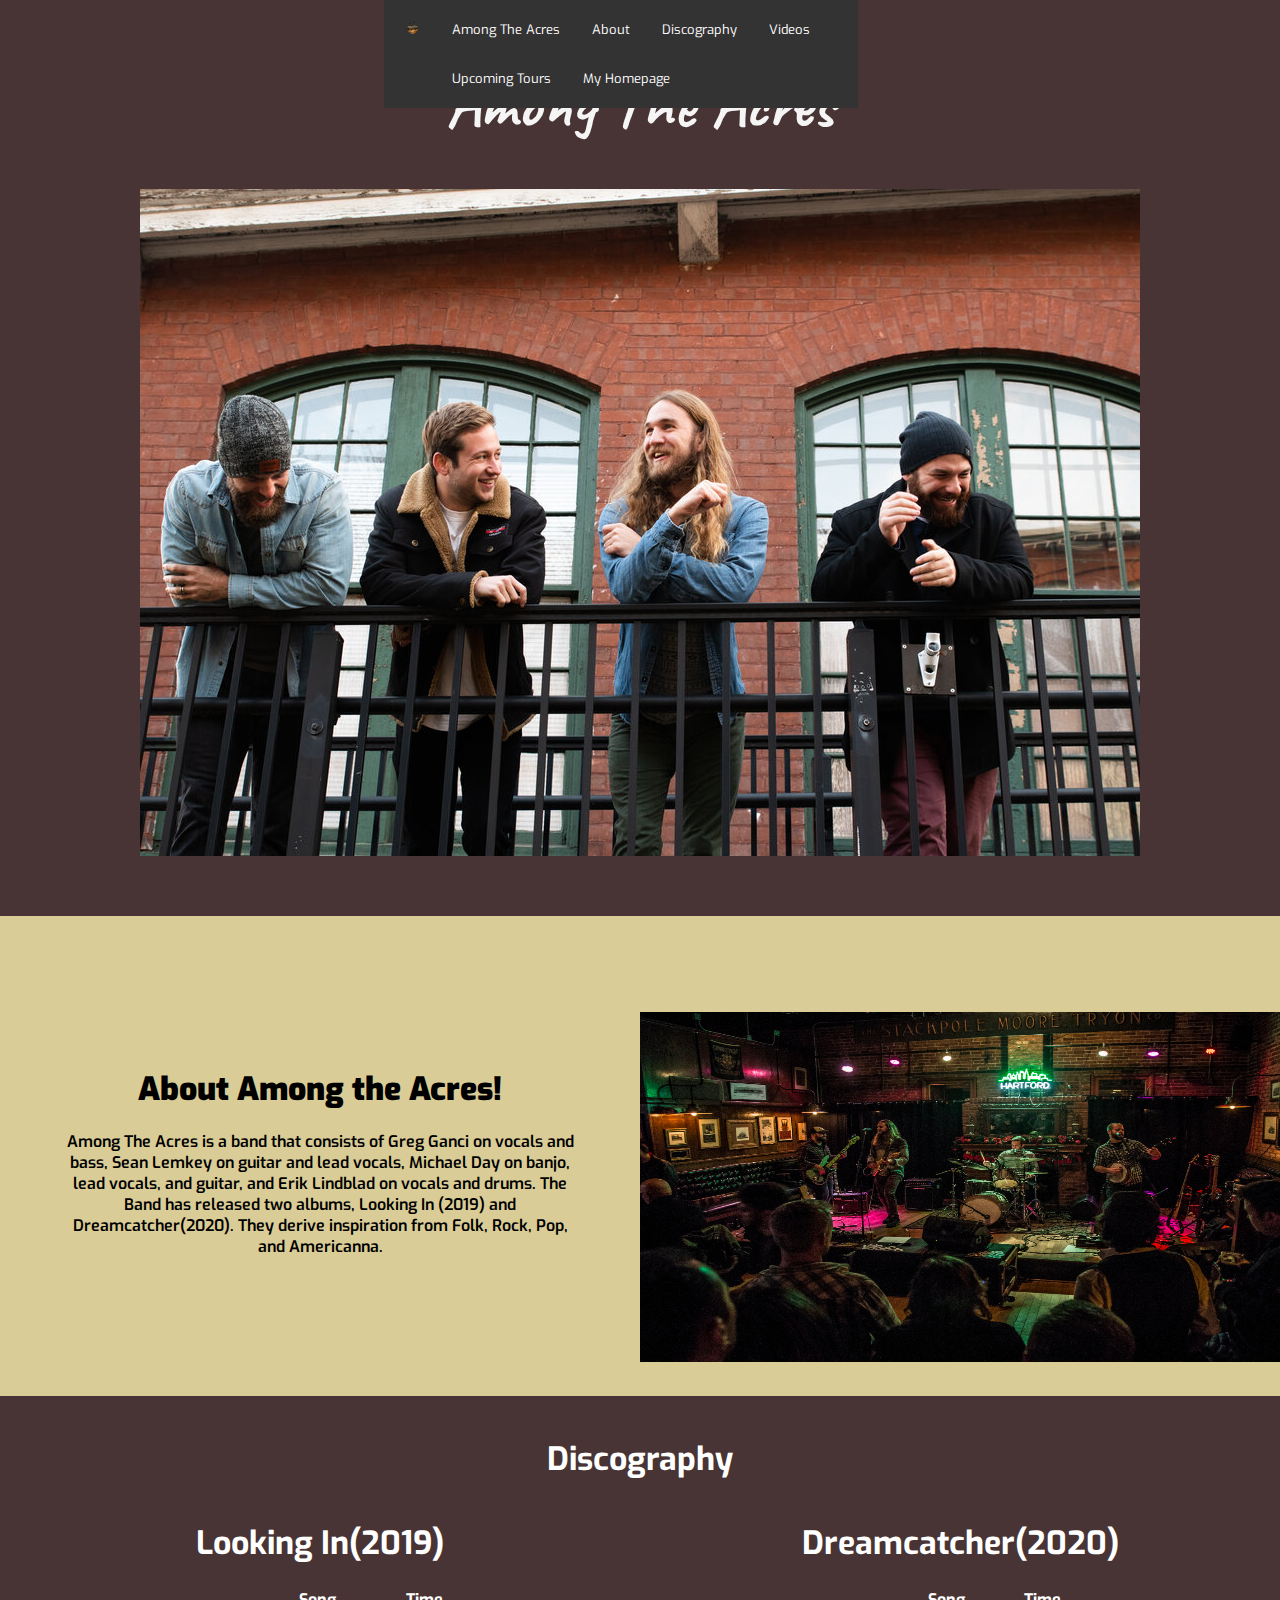
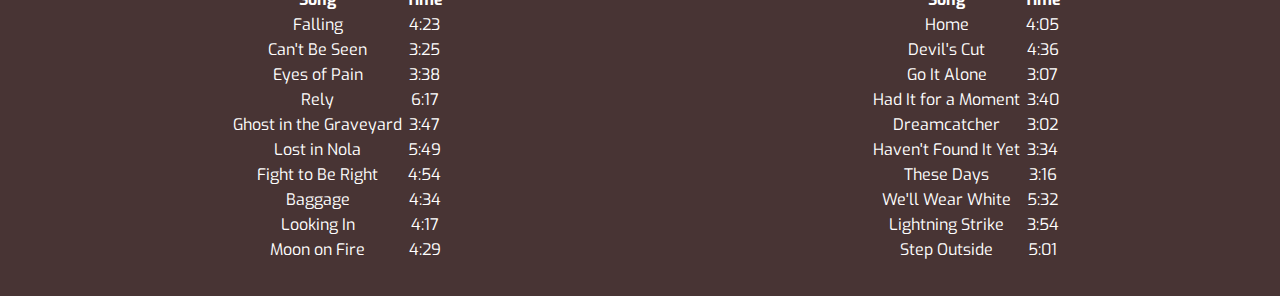
==== homework1/homework1.html @ 7064b351 "Working on HW1" ====
<!DOCTYPE html>
<html lang="en">
<head>
    <!-- Meta -->
    <meta charset="UTF-8">
    <meta http-equiv="X-UA-Compatible" content="IE=edge">
    <meta name="viewport" content="width=device-width, initial-scale=1.0">

    <!-- Other -->
    <title>Among The Acres (HW1)</title>

    <!-- Links -->
    <link rel="stylesheet" href="styles.css">
    <link rel="icon" href="../images/AcornLogo.png">

    <!-- Font-->
    <link rel="preconnect" href="https://fonts.googleapis.com">
    <link rel="preconnect" href="https://fonts.gstatic.com" crossorigin>
    <link href="https://fonts.googleapis.com/css2?family=Caveat:wght@500&family=Exo:ital,wght@0,100;0,200;0,300;0,400;0,500;0,600;0,700;0,800;0,900;1,100;1,200;1,300;1,400;1,500;1,600;1,700;1,800;1,900&display=swap" rel="stylesheet">


</head>
<body>
    <!-- Nav Bar -->
        <div id = "nav-bar">
            <ul>
                <li><a href="#group-image"><img src="../images/AcornLogo.png" alt="AcornLogo" height ="15px" width="15px"></a></li>
                <li><a href="#group-image">Among The Acres</a></li>
                <li><a href="#about">About</a></li>
                <li><a href="#disc">Discography</a></li>
                <li><a href="">Videos</a></li>
                <li><a href="">Upcoming Tours</a></li>
                <li><a href="../index.html">My Homepage</a></li>    
            </ul>
        </div>


    

    <!-- Group image of the band! -->
    <div id = "group-image">
        <h1>Among The Acres</h1>
        <p>
            <a href="https://www.amongtheacres.com/">
                <img src="../images/among_the_acres_group.jpg" alt="Among The Acres Group."
                title="The Band. Click and you will go to their website!">
            </a>    
        </p>
    </div>

    <!-- About the Band-->
    <div id = "about">
        <div id="about-left">
            <h1>About Among the Acres!</h1>
            <p>
                Among The Acres is a band that consists of
                Greg Ganci on vocals and bass, Sean Lemkey
                on guitar and lead vocals, Michael Day on
                banjo, lead vocals, and guitar, and Erik
                Lindblad on vocals and drums. The Band
                has released two albums, Looking In (2019)
                and Dreamcatcher(2020). They derive inspiration
                from Folk, Rock, Pop, and Americanna. 
            </p>
        </div>

        <div id="about-right">
            <p><img src="../images/group_playing.jpg"  alt="Group Playing"
                height="350px" width="700px" title="Jamming Band!"></p>
        </div>    
    </div>

    <!--Discography-->
    <div id ="disc">
        <h1>Discography</h1>
        <div id="disc-left">
            <h1>Looking In(2019)</h1>   
            <div class ="table">
                <table>
                    <tr>
                        <th>Song</th>
                        <th>Time</th>
                    </tr>

                    <tr>
                        <td>Falling</td>
                        <td>4:23</td>
                    </tr>

                    <tr>
                        <td>Can't Be Seen</td>
                        <td>3:25</td>
                    </tr>

                    <tr>
                        <td>Eyes of Pain</td>
                        <td>3:38</td>
                    </tr>

                    <tr>
                        <td>Rely</td>
                        <td>6:17</td>
                    </tr>

                    <tr>
                        <td>Ghost in the Graveyard</td>
                        <td>3:47</td>
                    </tr>

                    <tr>
                        <td>Lost in Nola</td>
                        <td>5:49</td>
                    </tr>

                    <tr>
                        <td>Fight to Be Right</td>
                        <td>4:54</td>
                    </tr>

                    <tr>
                        <td>Baggage</td>
                        <td>4:34</td>
                    </tr>

                    <tr>
                        <td>Looking In</td>
                        <td>4:17</td>
                    </tr>

                    <tr>
                        <td>Moon on Fire</td>
                        <td>4:29</td>
                    </tr>

                </table>
            </div>
        </div>

        <div id="disc-right">
            <h1>Dreamcatcher(2020)</h1>

            <div class ="table">
                <table>
                    <tr>
                        <th>Song</th>
                        <th>Time</th>
                    </tr>

                    <tr>
                        <td>Home</td>
                        <td>4:05</td>
                    </tr>

                    <tr>
                        <td>Devil's Cut</td>
                        <td>4:36</td>
                    </tr>

                    <tr>
                        <td>Go It Alone</td>
                        <td>3:07</td>
                    </tr>

                    <tr>
                        <td>Had It for a Moment</td>
                        <td>3:40</td>
                    </tr>

                    <tr>
                        <td>Dreamcatcher</td>
                        <td>3:02</td>
                    </tr>

                    <tr>
                        <td>Haven't Found It Yet</td>
                        <td>3:34</td>
                    </tr>

                    <tr>
                        <td>These Days</td>
                        <td>3:16</td>
                    </tr>

                    <tr>
                        <td>We'll Wear White</td>
                        <td>5:32</td>
                    </tr>

                    <tr>
                        <td>Lightning Strike</td>
                        <td>3:54</td>
                    </tr>

                    <tr>
                        <td>Step Outside</td>
                        <td>5:01</td>
                    </tr>

                </table>
            </div>
        </div>
        </div>
    </div>

    <!-- Videos -->
    

    <!-- Upcoming Tours-->

</body>
</html>
---- homework1/styles.css ----
/* General CSS*/
html{
    scroll-behavior: smooth;
}

body{
    background-color: #483434;
    margin: 0%;
}

/* Nav Bar */
#nav-bar{
    position: fixed;
    top: 0px;
    width: 37%;
    margin-left: 30%;
    margin-right: 30%;
}

#nav-bar li{
    float: left;
    font-family: 'Exo',sans-serif;
    font-size: small;
}

#nav-bar a{
    display: block;
    color: white;
    text-align: center;
    padding: 16px 16px;
    text-decoration: none;
}

#nav-bar ul{
    background-color: #333;
    margin: 0;
    padding: 5px;
    overflow: hidden;
    list-style-type: none;
}

#nav-bar a:hover{
    background-color: #111;
}

/* Group Image Div*/
#group-image{
    text-align: center;
    height: 100%;
    padding-top: 20px;
    padding-bottom: 40px;
}

#group-image h1 {
    color: whitesmoke;
    font-family: 'Caveat', cursive;
    font-size: 65px;
}

/* About Div */
#about-left{
    width: 50%;
    float: left;
}

#about-right{
    float: right;
    width:50%;
}

#about{
    background-color: #DACC96;
    padding-bottom: 30px;
    margin: 0%;
    width: 100%;
    width: 100vw;
    height: 50vh;
}

#about-left h1{
    font-family: 'Exo', sans-serif;
    font-weight: 900;
    text-align: center;
    padding-top: 130px;
}

#about-left p{
    text-align: center;
    font-family: 'Exo', sans-serif;
    font-weight: 600;
    padding-left: 10%;
    padding-right: 10%;
}

#about-right{
    padding-top:80px;
}

/* Discography */
#disc{
    padding-bottom: 30px;
    margin: 0%;
    width: 100%;
    width: 100vw;
    height: 50vh;

    font-family: 'Exo', sans-serif;
    color: white;
    padding-top:20px;
}

#disc h1{
    text-align: center;
}

#disc-left{
    width: 50%;
    float: left;
    text-align: center;
}


#disc-right{
    width: 50%;
    float: right;
    text-align: center;
}

/*Table Styling*/
.table{
    text-align: center;
    float: left;
    margin-left: 36%;
}
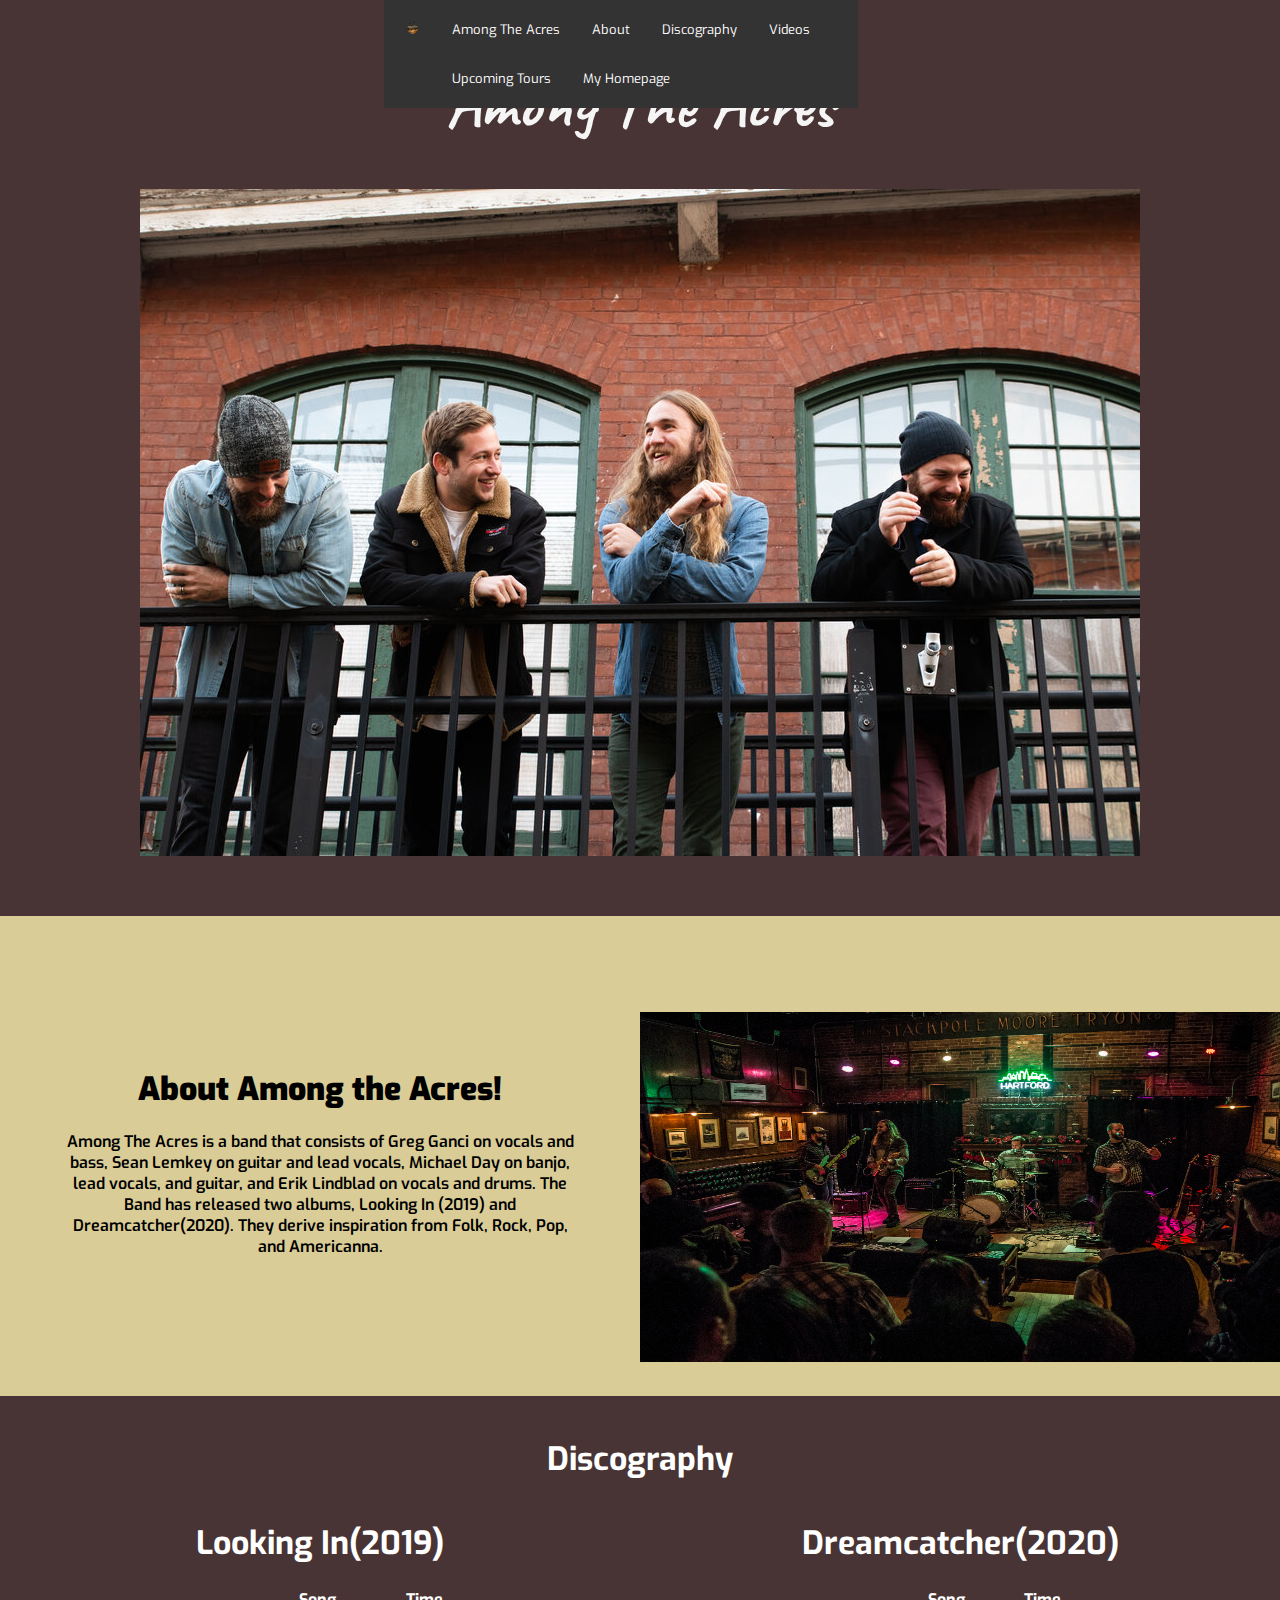
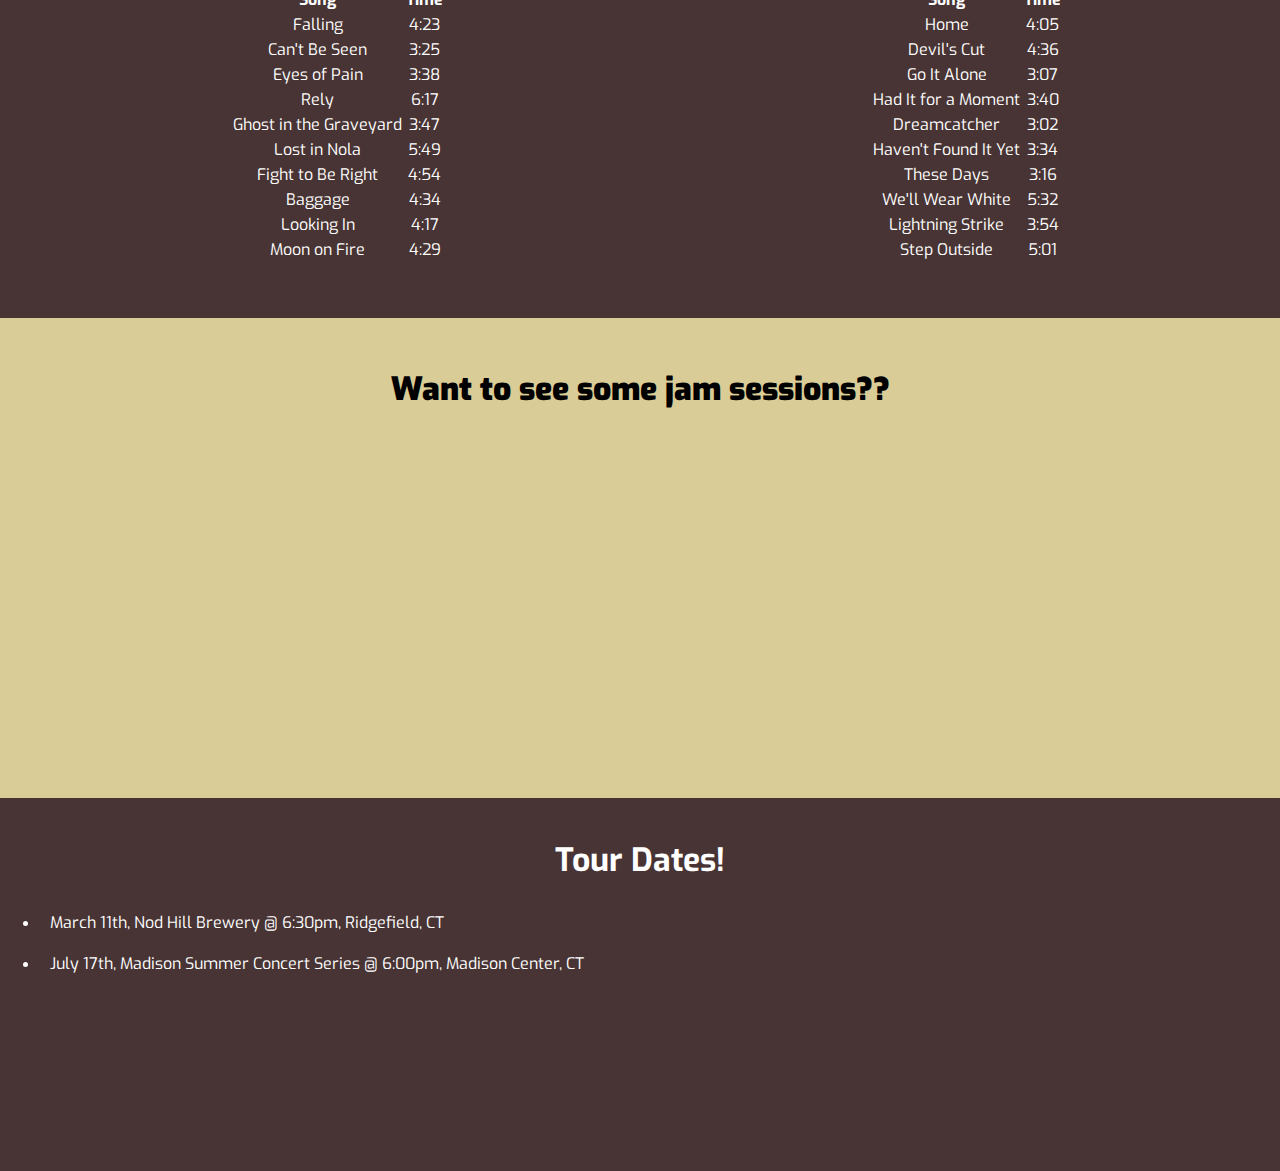
==== commit 6473abbe: "Added videos and tour dates" ====
--- a/homework1/homework1.html
+++ b/homework1/homework1.html
@@ -28,8 +28,8 @@
                 <li><a href="#group-image">Among The Acres</a></li>
                 <li><a href="#about">About</a></li>
                 <li><a href="#disc">Discography</a></li>
-                <li><a href="">Videos</a></li>
-                <li><a href="">Upcoming Tours</a></li>
+                <li><a href="#videos">Videos</a></li>
+                <li><a href="#tour">Upcoming Tours</a></li>
                 <li><a href="../index.html">My Homepage</a></li>    
             </ul>
         </div>
@@ -203,9 +203,32 @@
     </div>
 
     <!-- Videos -->
-    
+    <div id="videos">
+        <h1>Want to see some jam sessions??</h1>
+
+        <iframe width="560" height="315" src="https://www.youtube.com/embed/HcPtEAxt6T4" title="YouTube video player" frameborder="0" allow="accelerometer; autoplay; clipboard-write; encrypted-media; gyroscope; picture-in-picture" allowfullscreen></iframe>
+        <iframe width="560" height="315" src="https://www.youtube.com/embed/kYm3rElo3hI" title="YouTube video player" frameborder="0" allow="accelerometer; autoplay; clipboard-write; encrypted-media; gyroscope; picture-in-picture" allowfullscreen></iframe>
+        <iframe width="560" height="315" src="https://www.youtube.com/embed/PSjK6Jnmq4s" title="YouTube video player" frameborder="0" allow="accelerometer; autoplay; clipboard-write; encrypted-media; gyroscope; picture-in-picture" allowfullscreen></iframe>
+
+    </div>
 
     <!-- Upcoming Tours-->
-
+    <!--
+        MAR 11 FRI
+Nod Hill Brewery @ 6:30pm
+Ridgefield, CT, United States
+RSVP
+JUL 17 SUN
+Madison Summer Concert Series @ 6:00pm
+Madison Center, CT, United States
+    -->
+
+    <div id="tour">
+        <h1>Tour Dates!</h1>
+        <ul>
+            <li>March 11th, Nod Hill Brewery @ 6:30pm, Ridgefield, CT</li>
+            <li>July 17th, Madison Summer Concert Series @ 6:00pm, Madison Center, CT</li>
+        </ul>
+    </div>
 </body>
 </html>--- a/homework1/styles.css
+++ b/homework1/styles.css
@@ -132,3 +132,46 @@
     float: left;
     margin-left: 36%;
 }
+
+/*Video Div*/
+#videos{
+    background-color: #DACC96;
+    padding-bottom: 30px;
+    margin: 0%;
+    width: 100%;
+    width: 100vw;
+    height: 50vh;
+}
+
+#videos h1{
+    font-family: 'Exo', sans-serif;
+    font-weight: 900;
+    text-align: center;
+    padding-top: 50px;
+}
+
+#videos iframe{
+    margin: 2%;
+}
+
+/*Tour Div*/
+#tour{
+    padding-bottom: 30px;
+    margin: 0%;
+    width: 100%;
+    width: 100vw;
+    height: 300px;
+
+    font-family: 'Exo', sans-serif;
+    color: white;
+    padding-top:20px; 
+}
+
+#tour h1{
+    text-align: center;
+}
+
+#tour li{
+    text-decoration: none;
+    padding: 10px;
+}
